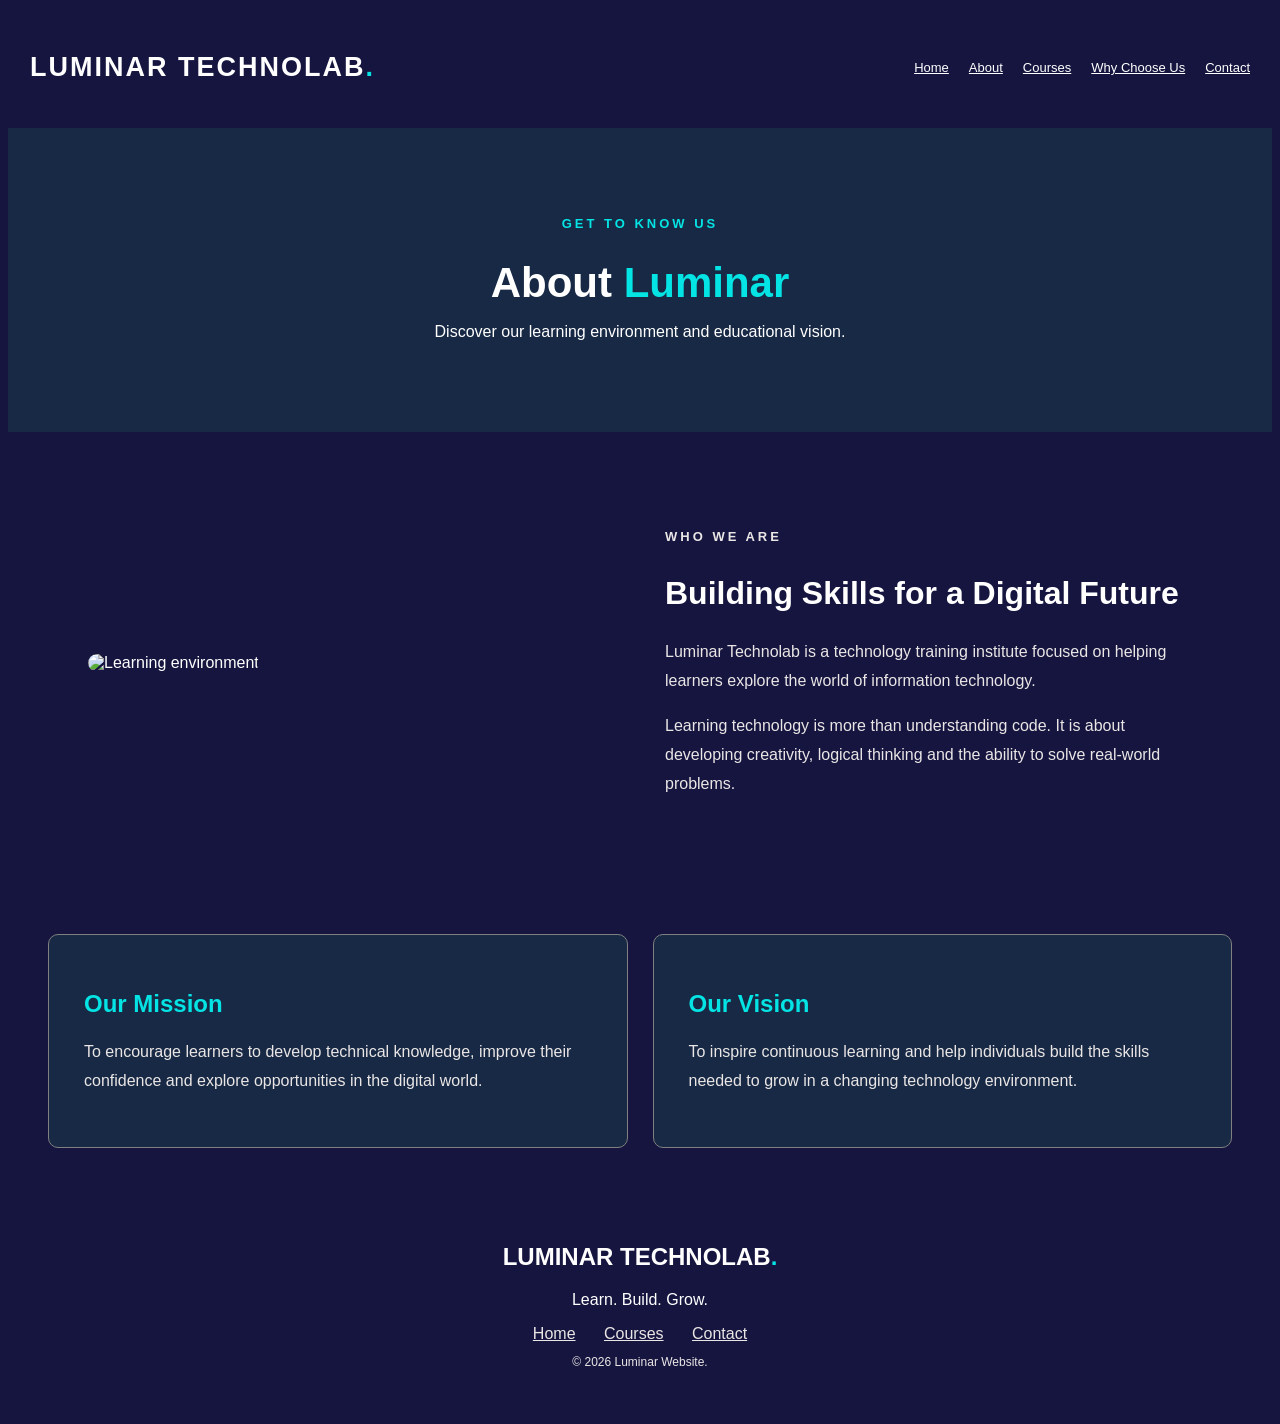
==== second.html @ 9f4193a7 "task2 completed" ====
<!DOCTYPE html>
<html>
<head>
    <title>About | Luminar Technolab</title>
    <link rel="stylesheet" href="./second.css">
</head>
<body>

<div class="top-area">
    <div class="navbar">
       
        <h2 class="logo">LUMINAR TECHNOLAB<span>.</span></h2>
        <div class="menu">
            <a href="index.html">Home</a>
            <a class="active" href="./second.html">About</a>
            <a href="./third.html">Courses</a>
            <a href="./fourth.html">Why Choose Us</a>
          
            <a href="./sixth.html">Contact</a>
        </div>
    </div>
</div>

<div class="page-banner">
    <p class="small-heading">GET TO KNOW US</p>
    <h1>About <span>Luminar</span></h1>
    <p>Discover our learning environment and educational vision.</p>
</div>

<div class="about-main">
    <div class="about-image">
        <img src="https://media.istockphoto.com/id/2208464815/vector/circuit-abstract-background-for-science-and-business-presentation.jpg?s=612x612&w=0&k=20&c=DuUpQxf96vOgW0tfjdmGUR_8WJGuyEn9GfrC7VYeVRY=" alt="Learning environment">
    </div>

    <div class="about-content">
        <p class="small-heading">WHO WE ARE</p>
        <h2>Building Skills for a Digital Future</h2>
        <p>
            Luminar Technolab is a technology training institute
            focused on helping learners explore the world of
            information technology.
        </p>
        <p>
            Learning technology is more than understanding code.
            It is about developing creativity, logical thinking
            and the ability to solve real-world problems.
        </p>
    </div>
</div>

<div class="mission-section">
    <div class="mission">
        <h2>Our Mission</h2>
        <p>
            To encourage learners to develop technical knowledge,
            improve their confidence and explore opportunities
            in the digital world.
        </p>
    </div>

    <div class="mission">
        <h2>Our Vision</h2>
        <p>
            To inspire continuous learning and help individuals
            build the skills needed to grow in a changing
            technology environment.
        </p>
    </div>
</div>

<div class="bottom-area">
    <h2 class="footer-logo">LUMINAR TECHNOLAB<span>.</span></h2>
    <p>Learn. Build. Grow.</p>
    <div class="footer-links">
        <a href="index.html">Home</a>
        <a href="./third.html">Courses</a>
       
        <a href="./sixth.html">Contact</a>
    </div>
    <p class="copyright">© 2026 Luminar Website.</p>
</div>

</body>
</html>
---- second.css ----
body {
    background-color: rgb(21, 21, 63);
    color: white;
    font-family: Arial, sans-serif;
}

.top-area {
    padding: 22px;
   
}

.navbar {
    display: flex;
    justify-content: space-between;
    align-items: center;
    
}

.logo {
    font-size: 27px;
    letter-spacing: 2px;
}


.logo span, .footer-logo span {
    color: rgb(5, 228, 228);
}

.menu {
    display: flex;
    gap: 20px;
    
}

.menu a {
    color: white;
  
    font-size: 13px;
    transition: 0.3s;
}

.menu a:hover{
    color: rgb(20, 233, 233);
   }


.small-heading {
    color: rgb(5, 228, 228);
    font-size: 13px;
    font-weight: bold;
    letter-spacing: 3px;
    
}

.page-banner {
    text-align: center;
    padding: 75px ;
    background-color:rgb(23, 41, 68); 
}

.page-banner h1 {
    font-size: 42px;
    margin-bottom: 15px;
}

.page-banner h1 span {
    color:rgb(5, 228, 228);
}



.about-main {
    display: flex;
    align-items: center;
    gap: 50px;
    padding: 80px;
}

.about-image{
    width: 50%;
}
.about-content {
    width: 50%;
}

.about-image img {
    width: 100%;
    border-radius: 12px;
}

.about-content h2 {
    font-size: 32px;

}

.about-content p {
    color: rgb(234, 230, 230);
    line-height: 1.8;
   
}

.mission-section {
    display: flex;
    gap: 25px;
    padding: 40px ;
}

.mission {
    background-color: rgb(23, 41, 68);;
    border: 1px solid gray;
    border-radius: 10px;
    padding: 35px;
    width: 50%;
    transition: 0.3s;
}

.mission:hover {
    border-color: rgb(5, 228, 228);
    transform: translateY(-6px);
}

.mission h2 {
    color: rgb(5, 228, 228);
   
}

.mission p {
    color: rgb(234, 230, 230);
    line-height: 1.8;
}

.bottom-area {
    text-align: center;
    padding: 35px ;
    
}





.footer-links a {
    color: rgb(234, 230, 230);
   
    margin: 0 12px;
}

.footer-links a:hover {
    color:rgb(5, 228, 228);
}

.copyright {
    color: rgb(234, 230, 230);
    font-size: 12px;
}
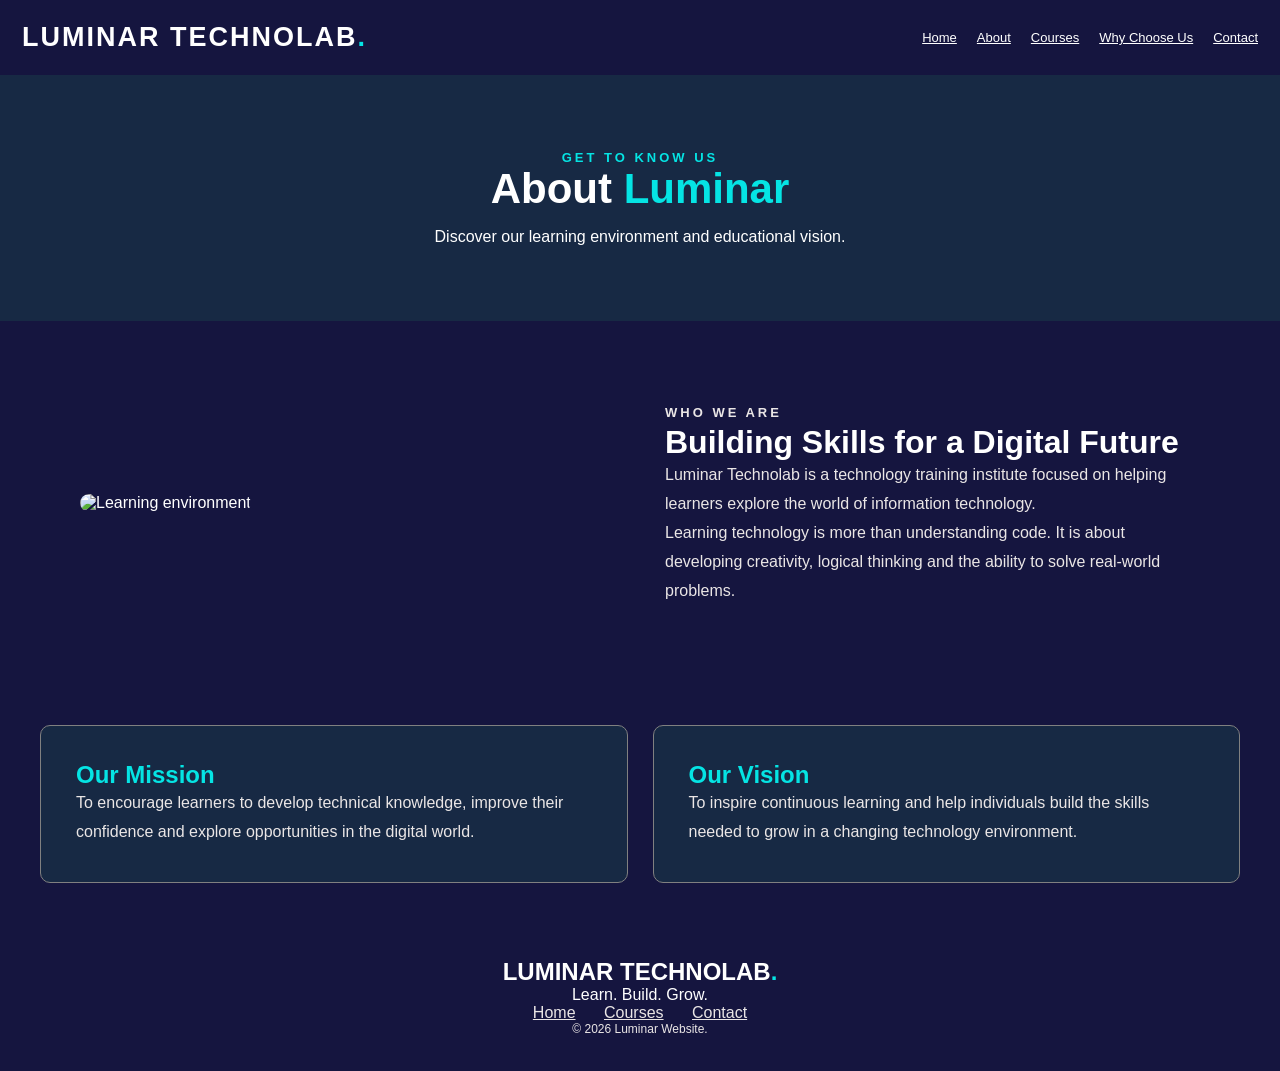
==== commit eb8a4efb: "Added AOS animations and image zoom effects with overflow control" ====
--- a/second.html
+++ b/second.html
@@ -3,6 +3,8 @@
 <head>
     <title>About | Luminar Technolab</title>
     <link rel="stylesheet" href="./second.css">
+    <link href="https://unpkg.com/aos@2.3.1/dist/aos.css" rel="stylesheet">
+    <script src="https://unpkg.com/aos@2.3.1/dist/aos.js"></script>
 </head>
 <body>
 
@@ -49,7 +51,7 @@
 </div>
 
 <div class="mission-section">
-    <div class="mission">
+    <div data-aos="fade-right" class="mission">
         <h2>Our Mission</h2>
         <p>
             To encourage learners to develop technical knowledge,
@@ -58,7 +60,7 @@
         </p>
     </div>
 
-    <div class="mission">
+    <div data-aos="fade-left"  class="mission">
         <h2>Our Vision</h2>
         <p>
             To inspire continuous learning and help individuals
@@ -81,4 +83,7 @@
 </div>
 
 </body>
+<script>
+  AOS.init();
+</script>
 </html>
--- a/second.css
+++ b/second.css
@@ -1,9 +1,16 @@
 
-
+*{
+     box-sizing: border-box;
+    margin: 0;
+    padding: 0;
+    
+}
 body {
     background-color: rgb(21, 21, 63);
     color: white;
     font-family: Arial, sans-serif;
+    
+   
 }
 
 .top-area {
@@ -155,4 +162,13 @@
     color: rgb(234, 230, 230);
     font-size: 12px;
 }
-
+::-webkit-scrollbar{
+    width: 10px;
+}
+::-webkit-scrollbar-track{
+    background-color:rgb(21, 21, 63) ;
+}
+::-webkit-scrollbar-thumb{
+    background-color: rgb(0, 223, 223) ;
+    border-radius: 10px;
+}
